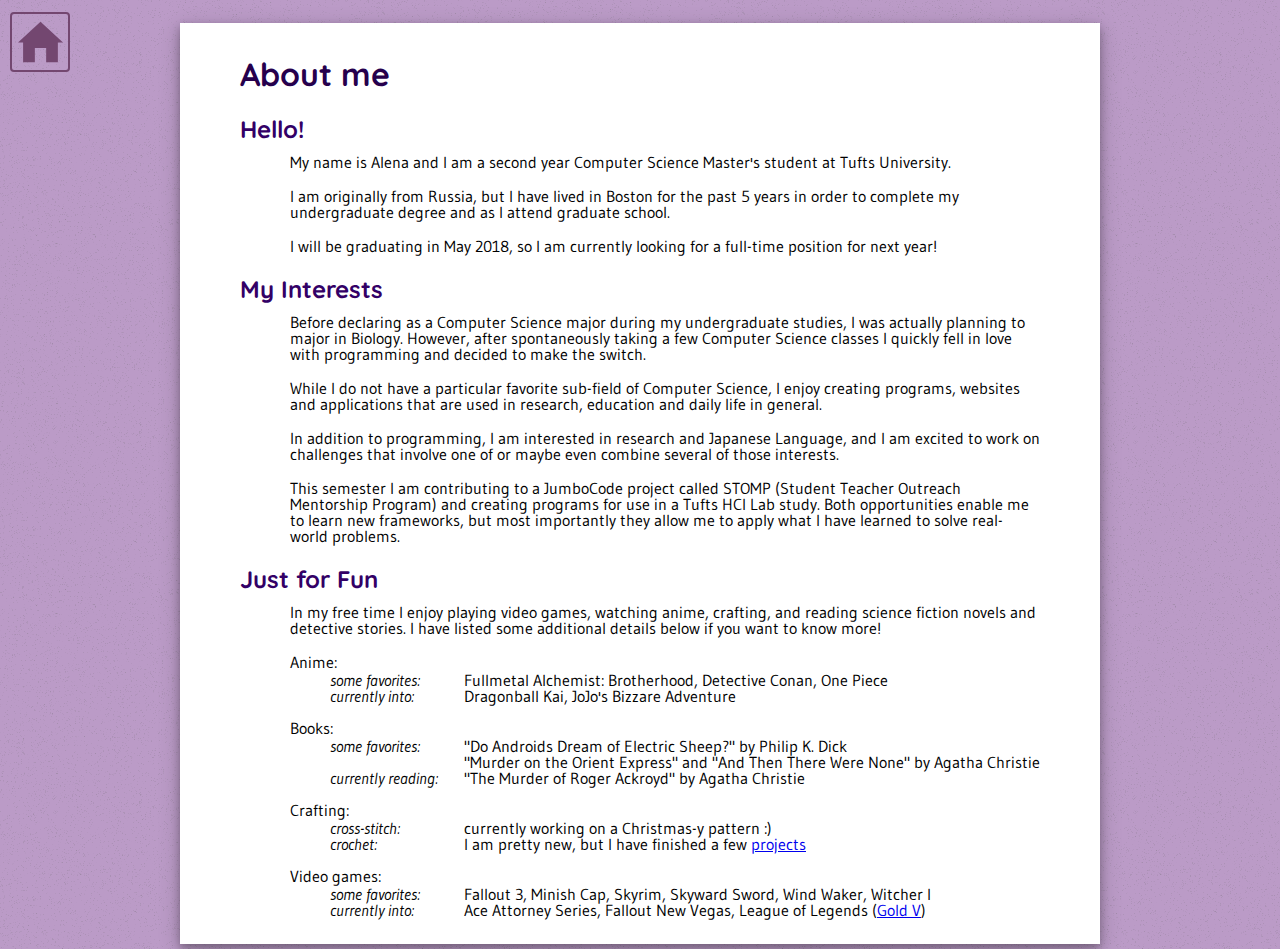
==== about.html @ c631398b "rename bio to about" ====
<!doctype html>

<html lang="en">

<head>
    <title>About Alena</title>
    <link rel="shortcut icon" href="../images/favicon.ico" type="image/x-icon">
    <link href="style.css" rel="stylesheet" />
    <link href="https://fonts.googleapis.com/css?family=Gudea|Quicksand" rel="stylesheet">
    <meta charset="utf-8">
</head>

<body>

    <script language="JavaScript" src="../mobilecheck.js" type="text/javascript"></script>
        <script>
            // Only show the home button on desktop versions
            if(!isMobile(navigator.userAgent, navigator.userAgent)) {
                document.write('<a id="home_button" href="../index.html" class="button floating icon">' +
                               '<svg id="home_button_svg" viewBox="0 0 100 100" class="svg_in_button center">' + 
                               '<use xlink:href="../images/house.svg#house"></use></svg></a>');
            }
        </script>

<div class="sheet">
    <div class="resume">
        <h1>About me</h1>
        <h2>Hello!</h2>
        <p>My name is Alena and I am a second year Computer Science Master's student at Tufts University.</p>
        </br>
        <p>I am originally from Russia, but I have lived in Boston for the past 5 years in order to complete my undergraduate degree and as I attend graduate school.</p>
        </br>
        <p>I will be graduating in May 2018, so I am currently looking for a full-time position for next year!</p>

        <h2>My Interests</h2>
        <p>Before declaring as a Computer Science major during my undergraduate studies, I was actually planning to major in Biology. However, after spontaneously taking a few Computer Science classes I quickly fell in love with programming and decided to make the switch.</p>
        </br>
        <p>While I do not have a particular favorite sub-field of Computer Science, I enjoy creating programs, websites and applications that are used in research, education and daily life in general.</p>
        </br>
        <p>In addition to programming, I am interested in research and Japanese Language, and I am excited to work on challenges that involve one of or maybe even combine several of those interests.</p>
        </br>
        <p>This semester I am contributing to a JumboCode project called STOMP (Student Teacher Outreach Mentorship Program) and creating programs for use in a Tufts HCI Lab study. Both opportunities enable me to learn new frameworks, but most importantly they allow me to apply what I have learned to solve real-world problems.</p>

        <h2>Just for Fun</h2>
        <p>In my free time I enjoy playing video games, watching anime, crafting, and reading science fiction novels and detective stories. I have listed some additional details below if you want to know more!</p>
        </br>
        <p>Anime:</p>
        <ul style="list-style: none;">
            <li><span class="category italic">some favorites:</span> Fullmetal Alchemist: Brotherhood, Detective Conan, One Piece</li>
            <li><span class="category italic">currently into:</span> Dragonball Kai, JoJo's Bizzare Adventure</li>
        </ul>
        <p>Books:</p>
        <ul style="list-style: none;">
            <li><span class="category italic">some favorites:</span> <span class="list">"Do Androids Dream of Electric Sheep?" by Philip K. Dick </br>"Murder on the Orient Express" and "And Then There Were None" by Agatha Christie</span></li>
            <li><span class="category italic">currently reading:</span> "The Murder of Roger Ackroyd" by Agatha Christie</li>
        </ul>
        <p>Crafting:</p>
        <ul style="list-style: none;">
            <li><span class="category italic">cross-stitch:</span> currently working on a Christmas-y pattern :)</li>
            <li><span class="category italic">crochet:</span> I am pretty new, but I have finished a few <a href="https://www.ravelry.com/projects/Folofl">projects</a></li>
        </ul>
        <p>Video games:</p>
        <ul style="list-style: none;">
            <li><span class="category italic">some favorites:</span> Fallout 3, Minish Cap, Skyrim, Skyward Sword, Wind Waker, Witcher I</li>
            <li><span class="category italic">currently into:</span> Ace Attorney Series, Fallout New Vegas, League of Legends (<a href="http://na.op.gg/summoner/userName=Folofl">Gold V</a>)</li>
        </ul>
        
    </div>
</div>

</body>

</html>
---- style.css ----
/* Stylesheet to use on Folofl.github.io */

body { 
    /* Remember to switch svg inverted color if you change this */
    background-image:url('../images/bg_taro.png');
}

.canvas {
    position: absolute;
    height: 100%;
    width : 100%;
}

.titlecard {
    position: relative;          /* to canvas */
    top: 35%;                    /* shifts title card by % of canvas height */
    transform: translateY(-50%); /* shifts title card by % of its own height */
}

.sheet {
    position: relative;
    z-index: 1;

    top: 15px;

    max-width: 900px;

    margin:        auto;
    margin-top:     0px;
    margin-bottom: 20px;
    padding: 10px;

    background: white;

    box-shadow: 0 4px 8px  0 rgba(0, 0, 0, 0.25), 
                0 6px 20px 0 rgba(0, 0, 0, 0.22);
}

.resume {
    max-width: 800px;

    margin: auto;
}

.category {
    display: inline-block;
    width: 130px;

    vertical-align: top;
}

.list {
    display: inline-block;
}

h1 {
    font-family: 'Quicksand', sans-serif;
    color: #26004d;
    margin-bottom: 0px;
}
h2 {
    font-family: 'Quicksand', sans-serif;
    color: #330066;
}           
    
p {
    margin: 0;
    margin-left: 50px;

    line-height: 100%;
    padding: 0px;

    font-size: 16px;
    font-family: 'Gudea', sans-serif;
}

.indent {text-indent : 50px   }

.bold   {font-weight : bold   }

.italic {font-style  : italic }

.center {margin-left : 0px;
         text-align  : center;}
        
li {
    margin: 0;
    margin-left: 50px;

    line-height: 100%;
    padding: 0px;

    font-size: 16px;
    font-family: 'Gudea', sans-serif;
}

p + ul { margin-top: 2px }

h2 + p { margin-top: -10px }

.img-circle {
    border-radius: 50%;
}

.button {
    margin: 4px 2px;

    display: inline-block;
    width: 100px;

    border: 2px solid;
    border-color: #734770; 
    border-radius: 4px;

    padding: 15px 32px;

    text-align: center;
    text-decoration: none;
    font-family: 'Quicksand', sans-serif;
    font-size: 16px;
    color: black;
        
    -webkit-transition-duration: 0.4s;
    transition-duration: 0.4s;

    cursor: pointer;
}

.button:hover {
    background-color: #734770;
    color: white;
}

.floating {
    position: fixed;
    z-index: 99;
}

.icon {
    width : 50px;
    height: 50px;

    padding: 3px 3px;
}

.social {
    width: 35px;
    height: 35px;

    padding: 5px 5px;

    fill: #734770;
    fill-opacity: 0.6;

    cursor: pointer;
}

.social:hover {
    fill-opacity: 1.0;

    -webkit-transition-duration: 0.6s;
    transition-duration: 0.6s;
}

.svg_in_button {
    position: relative;          /* to button */
    top: 50%;                    /* shifts svg by % of button height */
    transform: translateY(-50%); /* shifts svg by % of its own height */

    display: inline-block;
    width : 45px;
    height: 45px;

    fill: #734770;

    -webkit-transition-duration: 0.4s;
    transition-duration: 0.4s;
}

/* On Home button hover, change the color of the SVG inside */
#home_button:hover > #home_button_svg {
    fill: #bb9bc7;
}
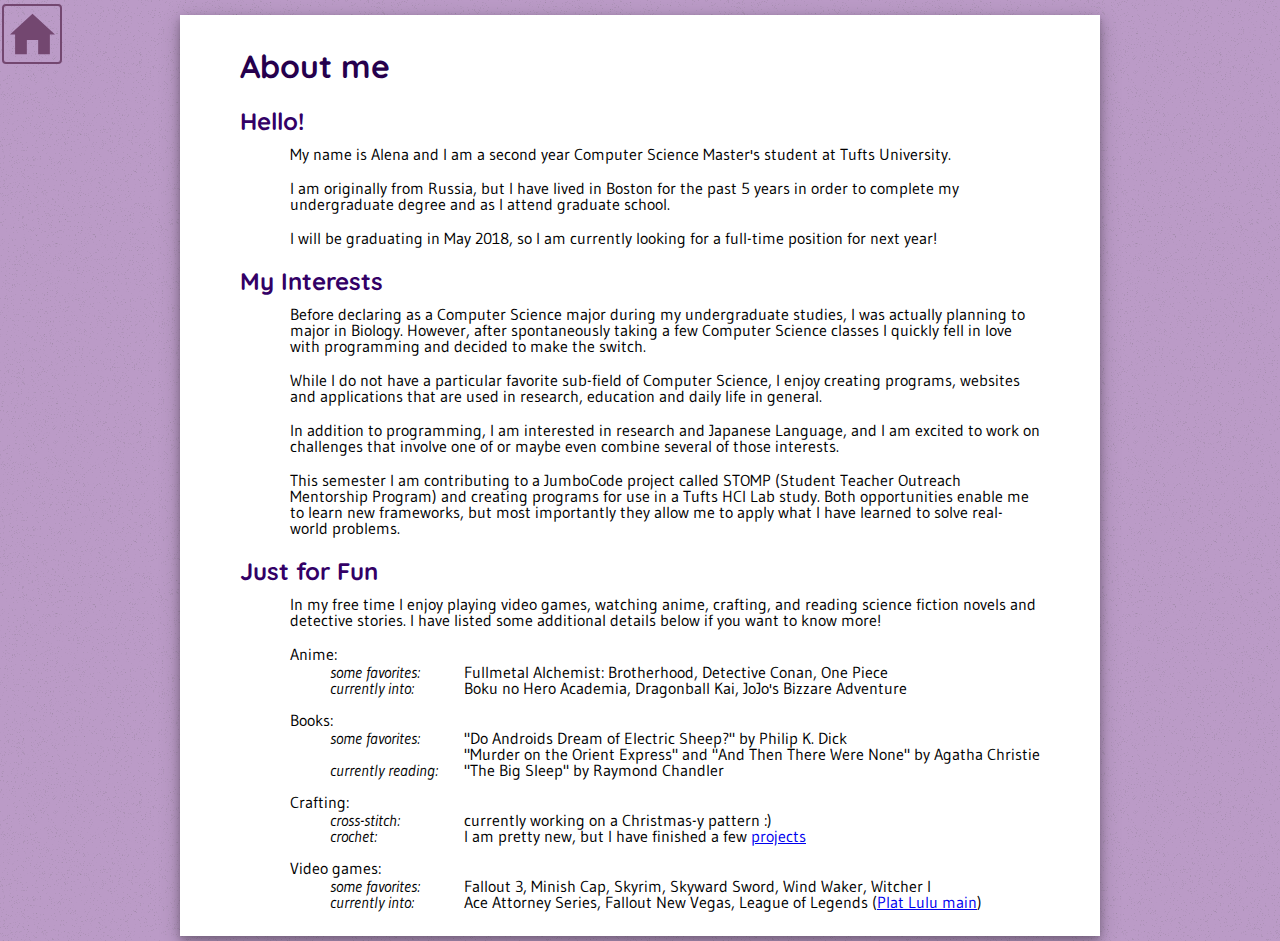
==== commit 9e56269b: "fun section update" ====
--- a/about.html
+++ b/about.html
@@ -47,12 +47,12 @@
         <p>Anime:</p>
         <ul style="list-style: none;">
             <li><span class="category italic">some favorites:</span> Fullmetal Alchemist: Brotherhood, Detective Conan, One Piece</li>
-            <li><span class="category italic">currently into:</span> Dragonball Kai, JoJo's Bizzare Adventure</li>
+            <li><span class="category italic">currently into:</span> Boku no Hero Academia, Dragonball Kai, JoJo's Bizzare Adventure</li>
         </ul>
         <p>Books:</p>
         <ul style="list-style: none;">
             <li><span class="category italic">some favorites:</span> <span class="list">"Do Androids Dream of Electric Sheep?" by Philip K. Dick </br>"Murder on the Orient Express" and "And Then There Were None" by Agatha Christie</span></li>
-            <li><span class="category italic">currently reading:</span> "The Murder of Roger Ackroyd" by Agatha Christie</li>
+            <li><span class="category italic">currently reading:</span> "The Big Sleep" by Raymond Chandler</li>
         </ul>
         <p>Crafting:</p>
         <ul style="list-style: none;">
@@ -62,7 +62,7 @@
         <p>Video games:</p>
         <ul style="list-style: none;">
             <li><span class="category italic">some favorites:</span> Fallout 3, Minish Cap, Skyrim, Skyward Sword, Wind Waker, Witcher I</li>
-            <li><span class="category italic">currently into:</span> Ace Attorney Series, Fallout New Vegas, League of Legends (<a href="http://na.op.gg/summoner/userName=Folofl">Gold V</a>)</li>
+            <li><span class="category italic">currently into:</span> Ace Attorney Series, Fallout New Vegas, League of Legends (<a href="http://na.op.gg/summoner/userName=Folofl">Plat Lulu main</a>)</li>
         </ul>
         
     </div>
--- a/style.css
+++ b/style.css
@@ -3,6 +3,8 @@
 body { 
     /* Remember to switch svg inverted color if you change this */
     background-image:url('../images/bg_taro.png');
+    margin: 0px;
+    padding: 0px;
 }
 
 .canvas {
@@ -13,6 +15,7 @@
 
 .titlecard {
     position: relative;          /* to canvas */
+
     top: 35%;                    /* shifts title card by % of canvas height */
     transform: translateY(-50%); /* shifts title card by % of its own height */
 }
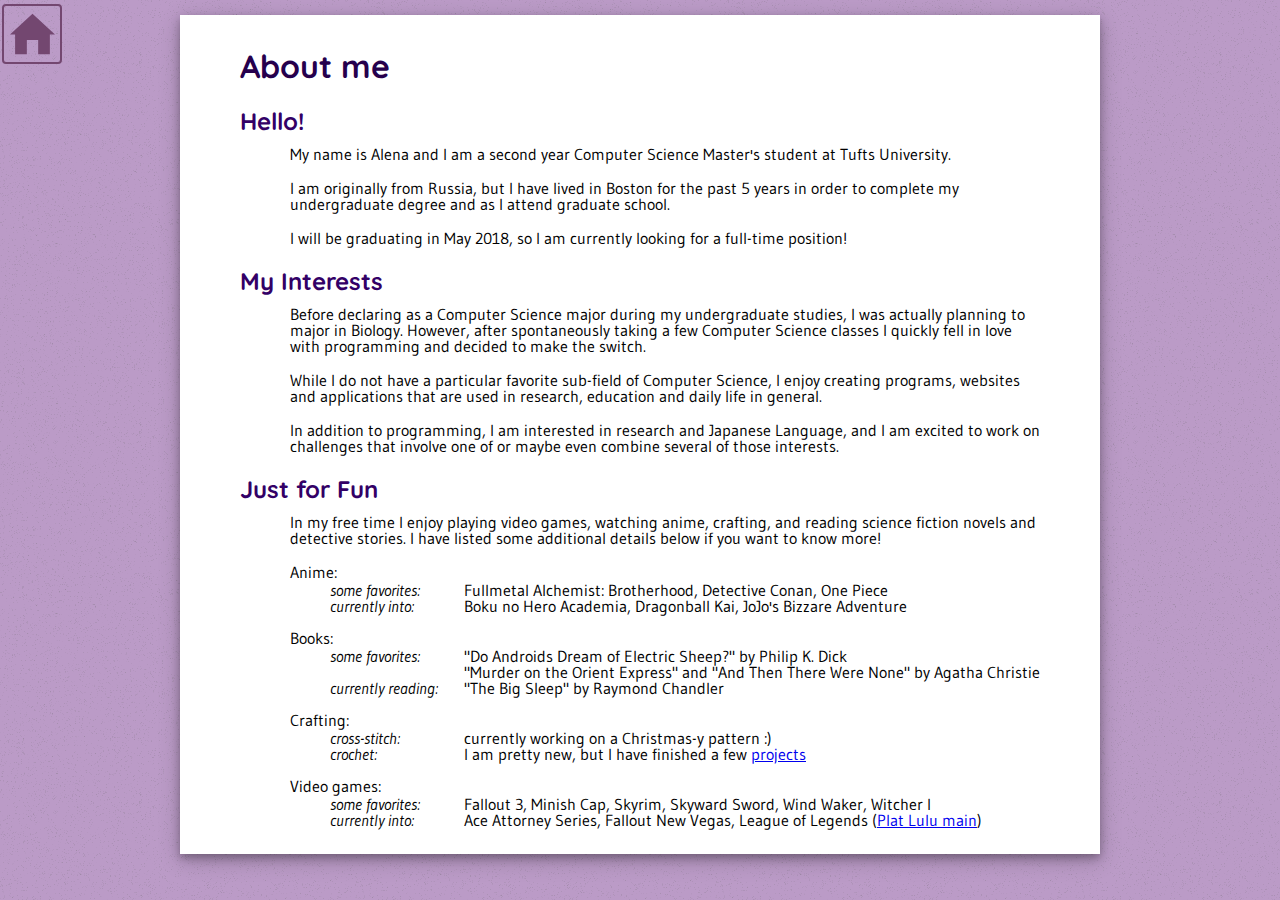
==== commit 4c307b55: "removed outdated info" ====
--- a/about.html
+++ b/about.html
@@ -30,7 +30,7 @@
         </br>
         <p>I am originally from Russia, but I have lived in Boston for the past 5 years in order to complete my undergraduate degree and as I attend graduate school.</p>
         </br>
-        <p>I will be graduating in May 2018, so I am currently looking for a full-time position for next year!</p>
+        <p>I will be graduating in May 2018, so I am currently looking for a full-time position!</p>
 
         <h2>My Interests</h2>
         <p>Before declaring as a Computer Science major during my undergraduate studies, I was actually planning to major in Biology. However, after spontaneously taking a few Computer Science classes I quickly fell in love with programming and decided to make the switch.</p>
@@ -38,8 +38,6 @@
         <p>While I do not have a particular favorite sub-field of Computer Science, I enjoy creating programs, websites and applications that are used in research, education and daily life in general.</p>
         </br>
         <p>In addition to programming, I am interested in research and Japanese Language, and I am excited to work on challenges that involve one of or maybe even combine several of those interests.</p>
-        </br>
-        <p>This semester I am contributing to a JumboCode project called STOMP (Student Teacher Outreach Mentorship Program) and creating programs for use in a Tufts HCI Lab study. Both opportunities enable me to learn new frameworks, but most importantly they allow me to apply what I have learned to solve real-world problems.</p>
 
         <h2>Just for Fun</h2>
         <p>In my free time I enjoy playing video games, watching anime, crafting, and reading science fiction novels and detective stories. I have listed some additional details below if you want to know more!</p>
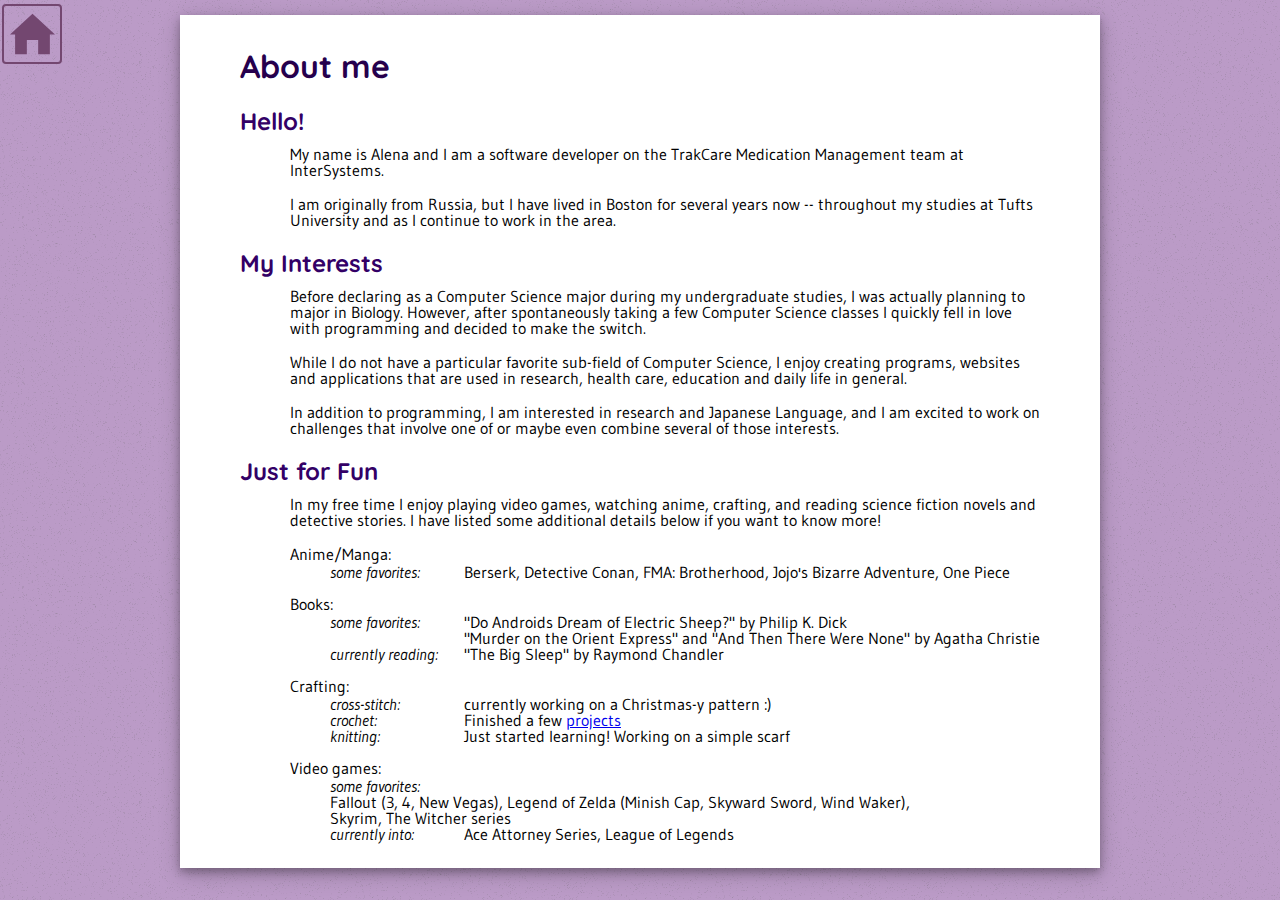
==== commit 7dbc148d: "updated about and resume to better reflect my 2019 self :)" ====
--- a/about.html
+++ b/about.html
@@ -26,26 +26,23 @@
     <div class="resume">
         <h1>About me</h1>
         <h2>Hello!</h2>
-        <p>My name is Alena and I am a second year Computer Science Master's student at Tufts University.</p>
+        <p>My name is Alena and I am a software developer on the TrakCare Medication Management team at InterSystems.</p>
         </br>
-        <p>I am originally from Russia, but I have lived in Boston for the past 5 years in order to complete my undergraduate degree and as I attend graduate school.</p>
-        </br>
-        <p>I will be graduating in May 2018, so I am currently looking for a full-time position!</p>
+        <p>I am originally from Russia, but I have lived in Boston for several years now -- throughout my studies at Tufts University and as I continue to work in the area.</p>
 
         <h2>My Interests</h2>
         <p>Before declaring as a Computer Science major during my undergraduate studies, I was actually planning to major in Biology. However, after spontaneously taking a few Computer Science classes I quickly fell in love with programming and decided to make the switch.</p>
         </br>
-        <p>While I do not have a particular favorite sub-field of Computer Science, I enjoy creating programs, websites and applications that are used in research, education and daily life in general.</p>
+        <p>While I do not have a particular favorite sub-field of Computer Science, I enjoy creating programs, websites and applications that are used in research, health care, education and daily life in general.</p>
         </br>
         <p>In addition to programming, I am interested in research and Japanese Language, and I am excited to work on challenges that involve one of or maybe even combine several of those interests.</p>
 
         <h2>Just for Fun</h2>
         <p>In my free time I enjoy playing video games, watching anime, crafting, and reading science fiction novels and detective stories. I have listed some additional details below if you want to know more!</p>
         </br>
-        <p>Anime:</p>
+        <p>Anime/Manga:</p>
         <ul style="list-style: none;">
-            <li><span class="category italic">some favorites:</span> Fullmetal Alchemist: Brotherhood, Detective Conan, One Piece</li>
-            <li><span class="category italic">currently into:</span> Boku no Hero Academia, Dragonball Kai, JoJo's Bizzare Adventure</li>
+            <li><span class="category italic">some favorites:</span> Berserk, Detective Conan, FMA: Brotherhood, Jojo's Bizarre Adventure, One Piece</li>
         </ul>
         <p>Books:</p>
         <ul style="list-style: none;">
@@ -55,12 +52,13 @@
         <p>Crafting:</p>
         <ul style="list-style: none;">
             <li><span class="category italic">cross-stitch:</span> currently working on a Christmas-y pattern :)</li>
-            <li><span class="category italic">crochet:</span> I am pretty new, but I have finished a few <a href="https://www.ravelry.com/projects/Folofl">projects</a></li>
+            <li><span class="category italic">crochet:</span> Finished a few <a href="https://www.ravelry.com/projects/Folofl">projects</a></li>
+            <li><span class="category italic">knitting:</span> Just started learning! Working on a simple scarf</li>
         </ul>
         <p>Video games:</p>
         <ul style="list-style: none;">
-            <li><span class="category italic">some favorites:</span> Fallout 3, Minish Cap, Skyrim, Skyward Sword, Wind Waker, Witcher I</li>
-            <li><span class="category italic">currently into:</span> Ace Attorney Series, Fallout New Vegas, League of Legends (<a href="http://na.op.gg/summoner/userName=Folofl">Plat Lulu main</a>)</li>
+            <li><span class="category italic">some favorites:</span> <span class="list">Fallout (3, 4, New Vegas), Legend of Zelda (Minish Cap, Skyward Sword, Wind Waker),</br>Skyrim, The Witcher series</span></li>
+            <li><span class="category italic">currently into:</span> Ace Attorney Series, League of Legends</li>
         </ul>
         
     </div>
